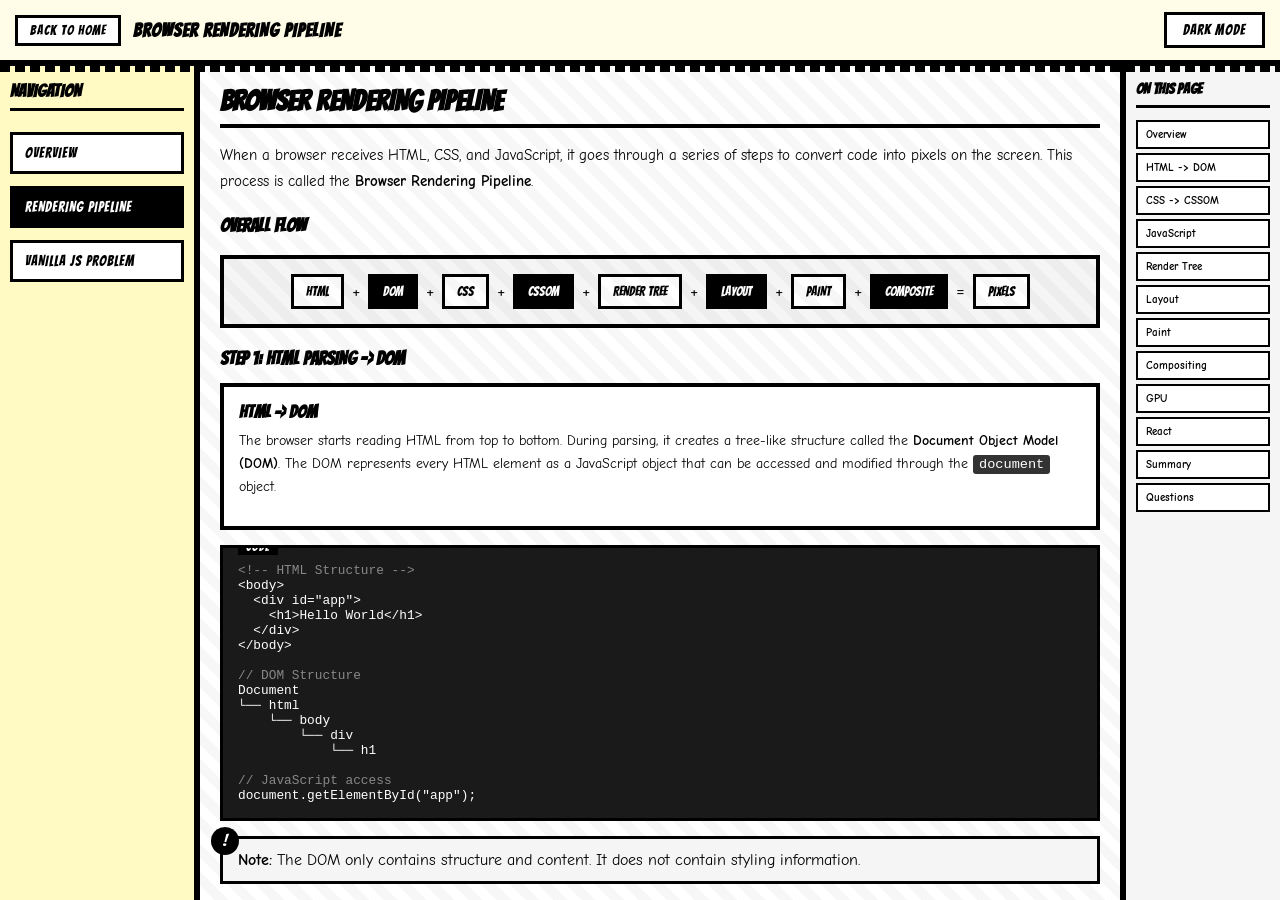
==== Browser_Rendering_Pipeline.html @ 11d9b0b7 "Update site" ====
<!DOCTYPE html>
<html lang="en">
<head>
    <meta charset="UTF-8">
    <meta name="viewport" content="width=device-width, initial-scale=1.0">
    <title>Browser Rendering Pipeline</title>
    <style>
        @import url('https://fonts.googleapis.com/css2?family=Bangers&family=Comic+Neue:wght@400;700&display=swap');

        * {
            margin: 0;
            padding: 0;
            box-sizing: border-box;
        }

        html, body {
            height: 100%;
            overflow: hidden;
        }

        body {
            font-family: 'Comic Neue', cursive;
            background-color: #FFFFFF;
            color: #000000;
            transition: background-color 0.4s ease, color 0.4s ease;
        }

        body.dark {
            background-color: #1A1A1A;
            color: #E0E0E0;
        }

        .layout {
            display: flex;
            flex-direction: column;
            height: 100vh;
        }

        .main-wrapper {
            display: flex;
            flex: 1;
            overflow: hidden;
        }

        /* Header */
        .header {
            padding: 12px 15px;
            display: flex;
            justify-content: space-between;
            align-items: center;
            border-bottom: 6px solid #000;
            background-color: #FFFDE7;
            position: relative;
            z-index: 100;
            transition: background-color 0.4s ease, border-color 0.4s ease;
        }

        body.dark .header {
            background-color: #2A2A2A;
            border-color: #444;
        }

        .header::after {
            content: '';
            position: absolute;
            bottom: -12px;
            left: 0;
            right: 0;
            height: 6px;
            background: repeating-linear-gradient(
                90deg,
                #000 0px,
                #000 10px,
                transparent 10px,
                transparent 15px
            );
        }

        body.dark .header::after {
            background: repeating-linear-gradient(
                90deg,
                #444 0px,
                #444 10px,
                transparent 10px,
                transparent 15px
            );
        }

        .header-left {
            display: flex;
            align-items: center;
            gap: 12px;
        }

        /* Hamburger Menu */
        .hamburger {
            display: none;
            flex-direction: column;
            cursor: pointer;
            padding: 5px;
            z-index: 200;
        }

        .hamburger span {
            width: 25px;
            height: 3px;
            background-color: #000;
            margin: 3px 0;
            transition: all 0.3s ease;
            border-radius: 2px;
        }

        body.dark .hamburger span {
            background-color: #FFF;
        }

        .hamburger.active span:nth-child(1) {
            transform: rotate(45deg) translate(5px, 5px);
        }

        .hamburger.active span:nth-child(2) {
            opacity: 0;
        }

        .hamburger.active span:nth-child(3) {
            transform: rotate(-45deg) translate(7px, -6px);
        }

        .back-button {
            padding: 6px 12px;
            border: 3px solid #000;
            cursor: pointer;
            font-family: 'Bangers', cursive;
            font-size: 0.8rem;
            letter-spacing: 1px;
            text-transform: uppercase;
            background-color: #FFF;
            color: #000;
            text-decoration: none;
            transition: all 0.3s ease;
        }

        body.dark .back-button {
            background-color: #444;
            color: #FFF;
            border-color: #666;
        }

        .back-button:hover {
            transform: rotate(-2deg) scale(1.05);
        }

        .header h1 {
            font-family: 'Bangers', cursive;
            font-size: 1.2rem;
            letter-spacing: 1px;
            text-transform: uppercase;
        }

        /* Theme Toggle Button */
        .theme-toggle {
            padding: 8px 16px;
            border: 3px solid #000;
            cursor: pointer;
            font-family: 'Bangers', cursive;
            font-size: 0.85rem;
            letter-spacing: 1px;
            text-transform: uppercase;
            background-color: #FFF;
            color: #000;
            transition: all 0.3s ease;
        }

        body.dark .theme-toggle {
            background-color: #444;
            color: #FFF;
            border-color: #666;
        }

        .theme-toggle:hover {
            transform: rotate(-2deg) scale(1.05);
        }

        /* Left Sidebar */
        .sidebar-left {
            width: 200px;
            min-width: 200px;
            padding: 15px 10px;
            border-right: 6px solid #000;
            background-color: #FFF9C4;
            overflow-y: auto;
            overflow-x: hidden;
            transition: all 0.4s ease;
            scroll-behavior: auto;
        }

        body.dark .sidebar-left {
            background-color: #252525;
            border-color: #444;
        }

        .sidebar-left h2 {
            font-family: 'Bangers', cursive;
            font-size: 1.1rem;
            margin-bottom: 15px;
            padding-bottom: 8px;
            border-bottom: 3px solid #000;
            text-transform: uppercase;
        }

        body.dark .sidebar-left h2 {
            border-color: #555;
        }

        .nav-list {
            list-style: none;
            display: flex;
            flex-direction: column;
        }

        .nav-item {
            padding: 10px 12px;
            margin: 6px 0;
            border: 3px solid #000;
            cursor: pointer;
            font-family: 'Bangers', cursive;
            font-size: 0.9rem;
            letter-spacing: 1px;
            text-transform: uppercase;
            background-color: #FFF;
            transition: background-color 0.3s ease, color 0.3s ease;
            order: 0;
        }

        body.dark .nav-item {
            background-color: #333;
            border-color: #555;
            color: #E0E0E0;
        }

        .nav-item.active {
            background-color: #000;
            color: #FFF;
            order: 0;
        }

        .nav-item:hover {
            background-color: #333;
            color: #FFF;
        }

        /* Main Content */
        .content {
            flex: 1;
            padding: 20px;
            background-color: #FFFFFF;
            overflow-y: auto;
            overflow-x: hidden;
            transition: background-color 0.4s ease;
        }

        body.dark .content {
            background-color: #1E1E1E;
        }

        .content::-webkit-scrollbar {
            width: 8px;
        }

        .content::-webkit-scrollbar-track {
            background: inherit;
        }

        .content::-webkit-scrollbar-thumb {
            background: #000;
            border-radius: 4px;
        }

        body.dark .content::-webkit-scrollbar-thumb {
            background: #555;
        }

        .content h2 {
            font-family: 'Bangers', cursive;
            font-size: 1.6rem;
            margin-bottom: 15px;
            padding-bottom: 8px;
            border-bottom: 4px solid #000;
            text-transform: uppercase;
        }

        body.dark .content h2 {
            border-color: #555;
        }

        .content h3 {
            font-family: 'Bangers', cursive;
            font-size: 1.2rem;
            margin-top: 20px;
            margin-bottom: 10px;
            text-transform: uppercase;
        }

        .content p {
            line-height: 1.7;
            margin-bottom: 12px;
            font-size: 0.95rem;
        }

        .content ul {
            margin: 10px 0;
            padding-left: 20px;
        }

        .content li {
            margin: 5px 0;
            font-size: 0.9rem;
        }

        .content strong {
            font-weight: 700;
        }

        .content code {
            background-color: #333;
            color: #FFF;
            padding: 2px 6px;
            border-radius: 3px;
            font-family: 'Courier New', monospace;
            font-size: 0.85rem;
        }

        body.dark .content code {
            background-color: #555;
        }

        /* Flow Diagram */
        .flow-diagram {
            display: flex;
            flex-wrap: wrap;
            justify-content: center;
            gap: 8px;
            margin: 20px 0;
            padding: 15px;
            border: 4px solid #000;
            background-color: #F5F5F5;
        }

        body.dark .flow-diagram {
            background-color: #222;
            border-color: #555;
        }

        .flow-box {
            padding: 8px 12px;
            border: 3px solid #000;
            font-family: 'Bangers', cursive;
            font-size: 0.8rem;
            text-transform: uppercase;
            background-color: #FFF;
            text-align: center;
        }

        body.dark .flow-box {
            background-color: #333;
            border-color: #555;
        }

        .flow-box.highlight {
            background-color: #000;
            color: #FFF;
        }

        body.dark .flow-box.highlight {
            background-color: #666;
            border-color: #888;
        }

        .flow-arrow {
            font-size: 1.2rem;
            display: flex;
            align-items: center;
        }

        /* Pipeline Step Card */
        .pipeline-step {
            padding: 15px;
            border: 4px solid #000;
            position: relative;
            background-color: #FFF;
            margin: 15px 0;
        }

        body.dark .pipeline-step {
            background-color: #2A2A2A;
            border-color: #555;
        }

        .pipeline-step::before {
            content: '';
            position: absolute;
            top: 6px;
            left: 6px;
            right: -6px;
            bottom: -6px;
            border: 3px solid #000;
            z-index: -1;
        }

        body.dark .pipeline-step::before {
            border-color: #444;
        }

        .pipeline-step h4 {
            font-family: 'Bangers', cursive;
            font-size: 1.1rem;
            margin-bottom: 8px;
            text-transform: uppercase;
        }

        .pipeline-step p {
            font-size: 0.9rem;
            line-height: 1.6;
        }

        /* Code Block */
        .code-block {
            background-color: #1A1A1A;
            color: #FFF;
            padding: 15px;
            border: 3px solid #000;
            margin: 12px 0;
            font-family: 'Courier New', monospace;
            font-size: 0.8rem;
            overflow-x: auto;
            position: relative;
            white-space: pre-wrap;
        }

        body.dark .code-block {
            border-color: #555;
        }

        .code-block::before {
            content: 'CODE';
            position: absolute;
            top: -10px;
            left: 15px;
            background-color: #000;
            color: #FFF;
            padding: 2px 8px;
            font-family: 'Bangers', cursive;
            font-size: 0.75rem;
            letter-spacing: 1px;
        }

        .code-block .comment {
            color: #888;
        }

        .code-block .keyword {
            color: #DDD;
        }

        .code-block .string {
            color: #AAA;
        }

        /* Info Box */
        .info-box {
            padding: 12px 15px;
            border: 3px solid #000;
            margin: 15px 0;
            position: relative;
            background-color: #F5F5F5;
        }

        body.dark .info-box {
            background-color: #2A2A2A;
            border-color: #555;
        }

        .info-box::before {
            content: '!';
            position: absolute;
            top: -12px;
            left: -12px;
            width: 28px;
            height: 28px;
            background-color: #000;
            color: #FFF;
            border-radius: 50%;
            display: flex;
            align-items: center;
            justify-content: center;
            font-family: 'Bangers', cursive;
            font-size: 1rem;
        }

        /* Performance Box */
        .perf-box {
            padding: 12px 15px;
            border: 3px solid #000;
            margin: 15px 0;
            background-color: #E8E8E8;
        }

        body.dark .perf-box {
            background-color: #333;
            border-color: #666;
        }

        .perf-box h4 {
            font-family: 'Bangers', cursive;
            font-size: 1rem;
            margin-bottom: 8px;
            text-transform: uppercase;
        }

        .perf-fast {
            border-left: 8px solid #000;
        }

        body.dark .perf-fast {
            border-left-color: #888;
        }

        .perf-medium {
            border-left: 8px solid #666;
        }

        .perf-slow {
            border-left: 8px solid #333;
        }

        /* Right Sidebar */
        .sidebar-right {
            width: 160px;
            min-width: 160px;
            padding: 15px 10px;
            border-left: 6px solid #000;
            background-color: #F5F5F5;
            overflow: hidden;
        }

        body.dark .sidebar-right {
            background-color: #252525;
            border-color: #444;
        }

        .sidebar-right h3 {
            font-family: 'Bangers', cursive;
            font-size: 0.95rem;
            margin-bottom: 12px;
            padding-bottom: 8px;
            border-bottom: 3px solid #000;
            text-transform: uppercase;
        }

        body.dark .sidebar-right h3 {
            border-color: #555;
        }

        .toc-list {
            list-style: none;
        }

        .toc-item {
            padding: 6px 8px;
            margin: 4px 0;
            font-size: 0.7rem;
            cursor: pointer;
            border: 2px solid #000;
            font-family: 'Comic Neue', cursive;
            font-weight: 700;
            transition: all 0.3s ease;
            background-color: #FFF;
        }

        body.dark .toc-item {
            background-color: #333;
            border-color: #555;
            color: #E0E0E0;
        }

        .toc-item:hover {
            background-color: #000;
            color: #FFF;
            transform: translateX(3px);
        }

        .toc-item.sub {
            padding-left: 12px;
            font-size: 0.65rem;
            border-style: dashed;
        }

        /* Action lines effect */
        .action-lines {
            position: relative;
        }

        .action-lines::before {
            content: '';
            position: absolute;
            top: 0;
            left: 0;
            right: 0;
            bottom: 0;
            background: repeating-linear-gradient(
                45deg,
                transparent,
                transparent 10px,
                rgba(0,0,0,0.03) 10px,
                rgba(0,0,0,0.03) 20px
            );
            pointer-events: none;
        }

        body.dark .action-lines::before {
            background: repeating-linear-gradient(
                45deg,
                transparent,
                transparent 10px,
                rgba(255,255,255,0.02) 10px,
                rgba(255,255,255,0.02) 20px
            );
        }

        /* Mobile Overlay */
        .sidebar-overlay {
            display: none;
            position: fixed;
            top: 0;
            left: 0;
            right: 0;
            bottom: 0;
            background-color: rgba(0,0,0,0.5);
            z-index: 150;
            opacity: 0;
            transition: opacity 0.3s ease;
        }

        .sidebar-overlay.active {
            display: block;
            opacity: 1;
        }

        /* Mobile */
        @media (max-width: 768px) {
            .hamburger {
                display: flex;
            }

            .back-button {
                display: none;
            }

            .sidebar-left {
                position: fixed;
                top: 0;
                left: -250px;
                width: 250px;
                height: 100vh;
                z-index: 160;
                padding-top: 70px;
                transition: left 0.3s ease;
            }

            .sidebar-left.active {
                left: 0;
            }

            .sidebar-right {
                display: none;
            }

            .content {
                padding: 15px;
            }

            .content h2 {
                font-size: 1.3rem;
            }

            .flow-diagram {
                flex-direction: column;
                align-items: center;
            }

            .flow-arrow {
                transform: rotate(90deg);
            }

            .header h1 {
                font-size: 1rem;
            }
        }

        /* Tablet */
        @media (min-width: 769px) and (max-width: 1024px) {
            .sidebar-left {
                width: 180px;
                min-width: 180px;
            }

            .sidebar-right {
                width: 150px;
                min-width: 150px;
            }
        }

        /* Desktop */
        @media (min-width: 1025px) and (max-width: 1440px) {
            .content h2 {
                font-size: 1.8rem;
            }
        }

        /* Large Desktop */
        @media (min-width: 1441px) {
            .sidebar-left {
                width: 240px;
                min-width: 240px;
            }

            .sidebar-right {
                width: 220px;
                min-width: 220px;
            }

            .content {
                max-width: 1000px;
            }

            .content h2 {
                font-size: 2.2rem;
            }
        }
    </style>
</head>
<body>
    <div class="layout">
        <header class="header">
            <div class="header-left">
                <div class="hamburger" onclick="toggleSidebar()">
                    <span></span>
                    <span></span>
                    <span></span>
                </div>
                <a href="index.html" class="back-button">Back to Home</a>
                <h1>Browser Rendering Pipeline</h1>
            </div>
            <button class="theme-toggle" onclick="toggleTheme()">DARK MODE</button>
        </header>

        <div class="sidebar-overlay" onclick="toggleSidebar()"></div>

        <div class="main-wrapper">
            <aside class="sidebar-left">
                <h2>Navigation</h2>
                <ul class="nav-list">
                    <li class="nav-item" onclick="setActive(this); window.location.href='React_Documentation.html'">Overview</li>
                    <li class="nav-item active" onclick="setActive(this)">Rendering Pipeline</li>
                    <li class="nav-item" onclick="setActive(this); window.location.href='Vanilla_JS_Problem.html'">Vanilla JS Problem</li>
                </ul>
            </aside>

            <main class="content action-lines">
                <h2 id="overview">Browser Rendering Pipeline</h2>
                
                <p>
                    When a browser receives HTML, CSS, and JavaScript, it goes through a series of steps 
                    to convert code into pixels on the screen. This process is called the 
                    <strong>Browser Rendering Pipeline</strong>.
                </p>

                <h3>Overall Flow</h3>

                <div class="flow-diagram">
                    <div class="flow-box">HTML</div>
                    <span class="flow-arrow">+</span>
                    <div class="flow-box highlight">DOM</div>
                    <span class="flow-arrow">+</span>
                    <div class="flow-box">CSS</div>
                    <span class="flow-arrow">+</span>
                    <div class="flow-box highlight">CSSOM</div>
                    <span class="flow-arrow">+</span>
                    <div class="flow-box">Render Tree</div>
                    <span class="flow-arrow">+</span>
                    <div class="flow-box highlight">Layout</div>
                    <span class="flow-arrow">+</span>
                    <div class="flow-box">Paint</div>
                    <span class="flow-arrow">+</span>
                    <div class="flow-box highlight">Composite</div>
                    <span class="flow-arrow">=</span>
                    <div class="flow-box">Pixels</div>
                </div>

                <!-- Step 1 -->
                <h3 id="step1">Step 1: HTML Parsing -> DOM</h3>
                
                <div class="pipeline-step">
                    <h4>HTML -> DOM</h4>
                    <p>
                        The browser starts reading HTML from top to bottom. During parsing, it creates a 
                        tree-like structure called the <strong>Document Object Model (DOM)</strong>. The DOM 
                        represents every HTML element as a JavaScript object that can be accessed and 
                        modified through the <code>document</code> object.
                    </p>
                </div>

                <div class="code-block"><span class="comment">&lt;!-- HTML Structure --&gt;</span>
&lt;body&gt;
  &lt;div id="app"&gt;
    &lt;h1&gt;Hello World&lt;/h1&gt;
  &lt;/div&gt;
&lt;/body&gt;

<span class="comment">// DOM Structure</span>
Document
└── html
    └── body
        └── div
            └── h1

<span class="comment">// JavaScript access</span>
document.getElementById("app");</div>

                <div class="info-box">
                    <strong>Note:</strong> The DOM only contains structure and content. It does not contain styling information.
                </div>

                <!-- Step 2 -->
                <h3 id="step2">Step 2: CSS Parsing -> CSSOM</h3>
                
                <div class="pipeline-step">
                    <h4>CSS -> CSSOM</h4>
                    <p>
                        The browser downloads and parses CSS files. It converts all CSS rules into another 
                        tree called the <strong>CSS Object Model (CSSOM)</strong>. Unlike the DOM, the CSSOM 
                        contains styling information only.
                    </p>
                </div>

                <div class="code-block"><span class="comment">/* CSS Example */</span>
h1 {
  color: blue;
  font-size: 24px;
}

<span class="comment">// CSSOM stores:</span>
- Selectors
- Specificity
- Inheritance rules
- Computed styles</div>

                <!-- Step 3 -->
                <h3 id="step3">Step 3: JavaScript Execution</h3>
                
                <div class="pipeline-step">
                    <h4>JavaScript Modifies DOM & CSSOM</h4>
                    <p>
                        JavaScript can modify both the DOM and CSSOM. Because JavaScript can change HTML 
                        and CSS, the browser often pauses rendering while executing synchronous JavaScript. 
                        This is why large JavaScript files can delay page rendering.
                    </p>
                </div>

                <div class="code-block"><span class="comment">// JavaScript can change content</span>
document.querySelector("h1").textContent = "New Text";

<span class="comment">// This can trigger re-rendering</span></div>

                <!-- Step 4 -->
                <h3 id="step4">Step 4: DOM + CSSOM -> Render Tree</h3>
                
                <div class="pipeline-step">
                    <h4>Render Tree Construction</h4>
                    <p>
                        The browser combines the DOM and CSSOM to create the <strong>Render Tree</strong>. 
                        The Render Tree contains only elements that need visual rendering.
                    </p>
                </div>

                <div class="code-block"><span class="comment">&lt;!-- Example --&gt;</span>
&lt;div&gt;Hello&lt;/div&gt;
&lt;div style="display:none"&gt;Hidden&lt;/div&gt;

<span class="comment">// Second div is excluded from Render Tree</span>

<span class="comment">// Important:</span>
- display: none  -> Removed from Render Tree
- visibility: hidden -> Present but invisible</div>

                <!-- Step 5 -->
                <h3 id="step5">Step 5: Layout (Reflow)</h3>
                
                <div class="pipeline-step">
                    <h4>Calculate Positions</h4>
                    <p>
                        Once the Render Tree is ready, the browser calculates width, height, position, 
                        margins, padding, and borders for every visible element. This process is called 
                        <strong>Layout</strong> or <strong>Reflow</strong>.
                    </p>
                </div>

                <div class="code-block"><span class="comment">/* Layout Calculation Example */</span>
.container { width: 500px; }
.box { width: 50%; }

<span class="comment">// Browser calculates:</span>
50% of 500px = 250px

<span class="comment">// Properties that trigger Layout:</span>
width, height, margin, padding,
font-size, display, position</div>

                <div class="info-box">
                    <strong>Note:</strong> Layout is expensive because changing one element may require 
                    recalculating many others.
                </div>

                <!-- Step 6 -->
                <h3 id="step6">Step 6: Paint</h3>
                
                <div class="pipeline-step">
                    <h4>Fill Pixels</h4>
                    <p>
                        After positions are known, the browser paints visual details including text, colors, 
                        borders, shadows, images, gradients, and backgrounds. Paint converts instructions 
                        into drawing commands. Layout already decided where elements go.
                    </p>
                </div>

                <div class="code-block"><span class="comment">/* Paint draws these visual properties */</span>
.box {
  background: blue;
  border: 2px solid black;
  box-shadow: 2px 2px 5px gray;
}

<span class="comment">// Paint includes:</span>
- Text, Colors, Borders
- Shadows, Images
- Gradients, Backgrounds</div>

                <!-- Step 7 -->
                <h3 id="step7">Step 7: Compositing</h3>
                
                <div class="pipeline-step">
                    <h4>Layer Assembly</h4>
                    <p>
                        Modern browsers split the page into multiple layers (fixed elements, transform 
                        animations, opacity animations, video, canvas). Each layer is painted separately, 
                        then the browser combines all layers into the final image. This is called 
                        <strong>Compositing</strong>.
                    </p>
                </div>

                <div class="flow-diagram" style="flex-direction: column; align-items: center;">
                    <div class="flow-box">Layer 1</div>
                    <span class="flow-arrow">+</span>
                    <div class="flow-box">Layer 2</div>
                    <span class="flow-arrow">+</span>
                    <div class="flow-box">Layer N</div>
                    <span class="flow-arrow">=</span>
                    <div class="flow-box highlight">Final Frame</div>
                </div>

                <!-- GPU -->
                <h3 id="gpu">GPU Acceleration</h3>
                
                <div class="pipeline-step">
                    <h4>Hardware Acceleration</h4>
                    <p>
                        Certain CSS properties can be handled almost entirely by the GPU. The best examples 
                        are <code>transform</code> and <code>opacity</code>. These typically skip Layout 
                        and Paint, only requiring Compositing, making animations much smoother.
                    </p>
                </div>

                <div class="perf-box perf-fast">
                    <h4>Fastest - Only Composite</h4>
                    <p><code>transform</code>, <code>opacity</code></p>
                </div>

                <div class="perf-box perf-medium">
                    <h4>Medium - Paint + Composite</h4>
                    <p><code>background-color</code>, <code>color</code>, <code>box-shadow</code></p>
                </div>

                <div class="perf-box perf-slow">
                    <h4>Slow - Layout + Paint + Composite</h4>
                    <p><code>width</code>, <code>height</code>, <code>margin</code>, <code>padding</code>, <code>top</code>, <code>left</code>, <code>font-size</code>, <code>display</code></p>
                </div>

                <!-- React -->
                <h3 id="react">React & Rendering Pipeline</h3>
                
                <div class="pipeline-step">
                    <h4>What Happens When React Updates UI?</h4>
                    <p>
                        React updates the Virtual DOM first, then compares old vs new Virtual DOM (Reconciliation). 
                        React then updates only the necessary real DOM nodes. After DOM changes, the browser 
                        runs parts of the rendering pipeline again.
                    </p>
                </div>

                <div class="flow-diagram">
                    <div class="flow-box">DOM Change</div>
                    <span class="flow-arrow">+</span>
                    <div class="flow-box highlight">Render Tree</div>
                    <span class="flow-arrow">+</span>
                    <div class="flow-box">Layout</div>
                    <span class="flow-arrow">+</span>
                    <div class="flow-box highlight">Paint</div>
                    <span class="flow-arrow">+</span>
                    <div class="flow-box">Composite</div>
                </div>

                <div class="info-box">
                    <strong>Note:</strong> The browser does not necessarily repeat the entire pipeline from 
                    scratch. It performs only the minimum work required.
                </div>

                <!-- Summary -->
                <h3 id="summary">Final Summary</h3>
                
                <div class="pipeline-step">
                    <h4>10 Key Points</h4>
                    <p>
                        1. Browser parses HTML -> DOM<br>
                        2. Browser parses CSS -> CSSOM<br>
                        3. JavaScript executes and may modify DOM/CSSOM<br>
                        4. DOM + CSSOM -> Render Tree<br>
                        5. Layout calculates size and position<br>
                        6. Paint draws pixels<br>
                        7. Composite combines layers<br>
                        8. GPU helps composite layers efficiently<br>
                        9. React minimizes DOM changes, reducing rendering work<br>
                        10. <code>transform</code> and <code>opacity</code> are most performant for animations
                    </p>
                </div>

                <!-- Questions Section -->
                <h3 id="questions">Questions to Think About</h3>

                <div class="pipeline-step" style="border-color: #333;">
                    <h4>Q1</h4>
                    <p>
                        Every time you manipulate the DOM, does it lead to re-rendering or recalculate?
                    </p>
                </div>

                <div class="pipeline-step" style="border-color: #333;">
                    <h4>Q2</h4>
                    <p>
                        Is re-rendering equal to refresh?
                    </p>
                </div>

                <div class="pipeline-step" style="border-color: #333;">
                    <h4>Q3</h4>
                    <p>
                        Does one small thing lead to the whole DOM recalculate and repaint?
                    </p>
                </div>
            </main>

            <aside class="sidebar-right">
                <h3>On This Page</h3>
                <ul class="toc-list">
                    <li class="toc-item" onclick="scrollToSection('overview')">Overview</li>
                    <li class="toc-item" onclick="scrollToSection('step1')">HTML -> DOM</li>
                    <li class="toc-item" onclick="scrollToSection('step2')">CSS -> CSSOM</li>
                    <li class="toc-item" onclick="scrollToSection('step3')">JavaScript</li>
                    <li class="toc-item" onclick="scrollToSection('step4')">Render Tree</li>
                    <li class="toc-item" onclick="scrollToSection('step5')">Layout</li>
                    <li class="toc-item" onclick="scrollToSection('step6')">Paint</li>
                    <li class="toc-item" onclick="scrollToSection('step7')">Compositing</li>
                    <li class="toc-item" onclick="scrollToSection('gpu')">GPU</li>
                    <li class="toc-item" onclick="scrollToSection('react')">React</li>
                    <li class="toc-item" onclick="scrollToSection('summary')">Summary</li>
                    <li class="toc-item" onclick="scrollToSection('questions')">Questions</li>
                </ul>
            </aside>
        </div>
    </div>

    <script>
        function toggleTheme() {
            document.body.classList.toggle('dark');
            const btn = document.querySelector('.theme-toggle');
            if (document.body.classList.contains('dark')) {
                btn.textContent = 'LIGHT MODE';
            } else {
                btn.textContent = 'DARK MODE';
            }
        }

        function toggleSidebar() {
            const sidebar = document.querySelector('.sidebar-left');
            const hamburger = document.querySelector('.hamburger');
            const overlay = document.querySelector('.sidebar-overlay');
            
            sidebar.classList.toggle('active');
            hamburger.classList.toggle('active');
            overlay.classList.toggle('active');
        }

        function setActive(element) {
            document.querySelectorAll('.nav-item').forEach(item => {
                item.classList.remove('active');
            });
            element.classList.add('active');
            
            if (window.innerWidth <= 768) {
                toggleSidebar();
            }
        }

        window.addEventListener('load', function() {
            const sidebar = document.querySelector('.sidebar-left');
            if (sidebar) {
                sidebar.scrollTop = 0;
            }
        });

        function scrollToSection(id) {
            const element = document.getElementById(id);
            const contentArea = document.querySelector('.content');
            if (element && contentArea) {
                const elementPosition = element.offsetTop;
                contentArea.scrollTo({
                    top: elementPosition,
                    behavior: 'smooth'
                });
            }
        }
    </script>
</body>
</html>
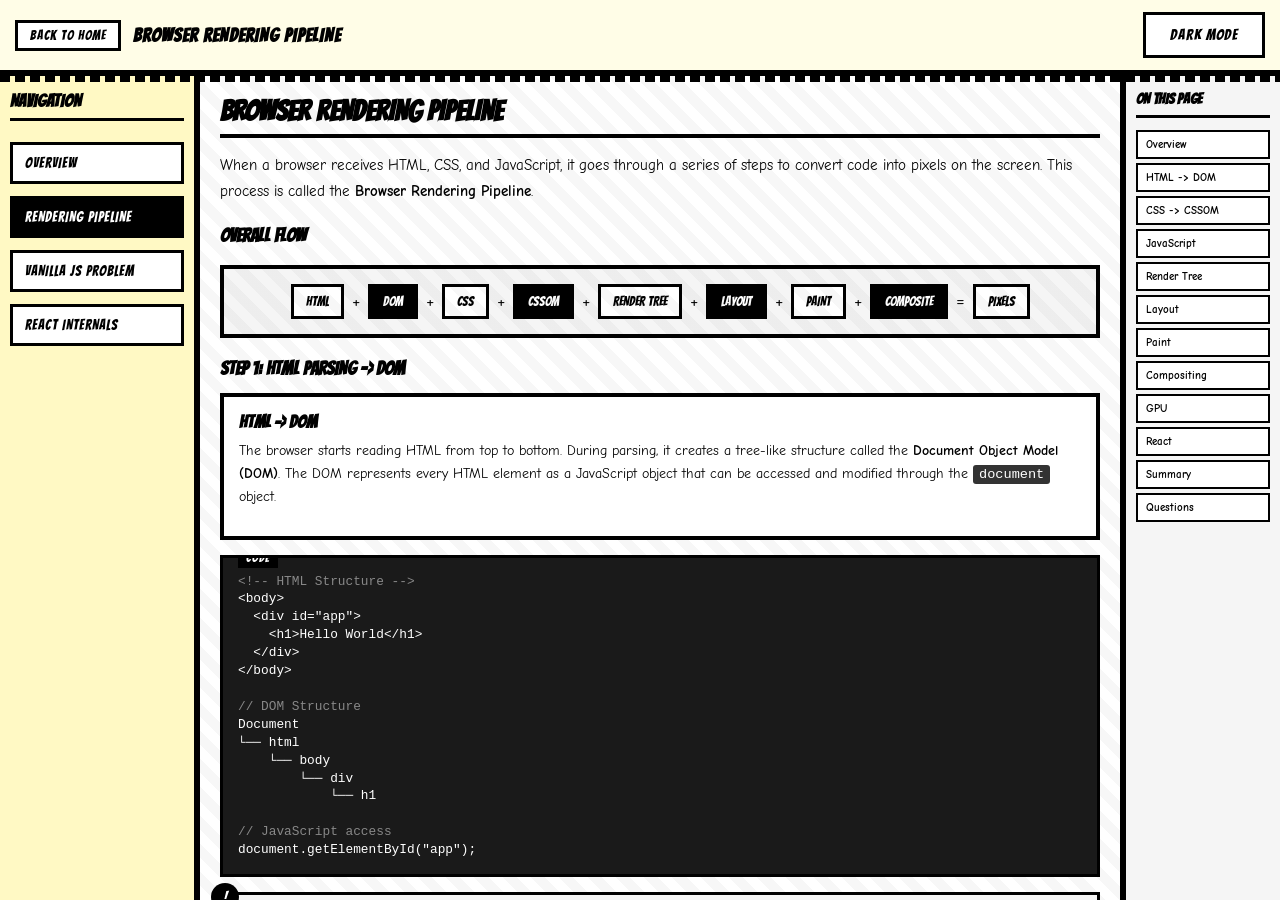
==== commit e0ccce3b: "deploy: fa65108af0132cb6c87d89ac61eff95d7ce162fc" ====
--- a/Browser_Rendering_Pipeline.html
+++ b/Browser_Rendering_Pipeline.html
@@ -4,7 +4,7 @@
     <meta charset="UTF-8">
     <meta name="viewport" content="width=device-width, initial-scale=1.0">
     <title>Browser Rendering Pipeline</title>
-    <style>
+    <link rel="stylesheet" href="theme.css">    <style>
         @import url('https://fonts.googleapis.com/css2?family=Bangers&family=Comic+Neue:wght@400;700&display=swap');
 
         * {
@@ -741,17 +741,17 @@
 </head>
 <body>
     <div class="layout">
-        <header class="header">
+        <header class="header comic-header">
             <div class="header-left">
                 <div class="hamburger" onclick="toggleSidebar()">
                     <span></span>
                     <span></span>
                     <span></span>
                 </div>
-                <a href="index.html" class="back-button">Back to Home</a>
-                <h1>Browser Rendering Pipeline</h1>
+                <a href="index.html" class="comic-btn comic-btn-secondary" style="padding: 6px 12px; font-size: 0.8rem;">Back to Home</a>
+                <h1 class="comic-title">Browser Rendering Pipeline</h1>
             </div>
-            <button class="theme-toggle" onclick="toggleTheme()">DARK MODE</button>
+            <button class="comic-btn comic-btn-secondary" onclick="toggleTheme()">DARK MODE</button>
         </header>
 
         <div class="sidebar-overlay" onclick="toggleSidebar()"></div>
@@ -763,6 +763,7 @@
                     <li class="nav-item" onclick="setActive(this); window.location.href='React_Documentation.html'">Overview</li>
                     <li class="nav-item active" onclick="setActive(this)">Rendering Pipeline</li>
                     <li class="nav-item" onclick="setActive(this); window.location.href='Vanilla_JS_Problem.html'">Vanilla JS Problem</li>
+                    <li class="nav-item" onclick="setActive(this); window.location.href='React_Internals.html'">React Internals</li>
                 </ul>
             </aside>
 
--- a/theme.css
+++ b/theme.css
@@ -0,0 +1,463 @@
+/* ================================
+   COMIC THEME - SHARED STYLESHEET
+   ================================ */
+
+@import url('https://fonts.googleapis.com/css2?family=Bangers&family=Comic+Neue:wght@400;700&display=swap');
+
+/* Base Reset */
+* {
+    margin: 0;
+    padding: 0;
+    box-sizing: border-box;
+}
+
+html, body {
+    height: 100%;
+    overflow: auto;
+}
+
+body {
+    font-family: 'Comic Neue', cursive;
+    background-color: #FFFDE7;
+    color: #000000;
+    transition: background-color 0.4s ease, color 0.4s ease;
+}
+
+body.dark {
+    background-color: #1A1A1A;
+    color: #E0E0E0;
+}
+
+/* ================================
+   TYPOGRAPHY & COLORS
+   ================================ */
+
+.comic-title {
+    font-family: 'Bangers', cursive;
+    letter-spacing: 2px;
+    text-transform: uppercase;
+}
+
+.comic-text {
+    font-family: 'Comic Neue', cursive;
+    line-height: 1.6;
+}
+
+/* ================================
+   COMIC CARD COMPONENT
+   ================================ */
+
+.comic-card {
+    background-color: #FFF;
+    border: 4px solid #000;
+    padding: 20px;
+    margin: 15px;
+    position: relative;
+    transition: all 0.3s ease;
+    box-shadow: 6px 6px 0px rgba(0, 0, 0, 0.2);
+}
+
+.comic-card::before {
+    content: '';
+    position: absolute;
+    top: 4px;
+    left: 4px;
+    right: -4px;
+    bottom: -4px;
+    border: 3px solid #000;
+    z-index: -1;
+    pointer-events: none;
+}
+
+body.dark .comic-card {
+    background-color: #2A2A2A;
+    border-color: #555;
+    box-shadow: 6px 6px 0px rgba(0, 0, 0, 0.5);
+    color: #E0E0E0;
+}
+
+body.dark .comic-card::before {
+    border-color: #555;
+}
+
+.comic-card:hover {
+    transform: translate(-2px, -2px);
+    box-shadow: 8px 8px 0px rgba(0, 0, 0, 0.3);
+}
+
+body.dark .comic-card:hover {
+    box-shadow: 8px 8px 0px rgba(0, 0, 0, 0.6);
+}
+
+.comic-card-title {
+    font-family: 'Bangers', cursive;
+    font-size: 1.3rem;
+    margin-bottom: 12px;
+    text-transform: uppercase;
+    letter-spacing: 1px;
+}
+
+.comic-card-content {
+    font-size: 0.95rem;
+    line-height: 1.5;
+}
+
+/* ================================
+   COMIC BUTTON COMPONENT
+   ================================ */
+
+.comic-btn {
+    padding: 12px 24px;
+    font-family: 'Bangers', cursive;
+    font-size: 0.95rem;
+    letter-spacing: 1px;
+    text-transform: uppercase;
+    border: 3px solid #000;
+    background-color: #FFF;
+    color: #000;
+    cursor: pointer;
+    position: relative;
+    transition: all 0.3s ease;
+    text-decoration: none;
+    display: inline-block;
+}
+
+.comic-btn::after {
+    content: '';
+    position: absolute;
+    top: 3px;
+    left: 3px;
+    right: -3px;
+    bottom: -3px;
+    border: 2px solid #000;
+    z-index: -1;
+    pointer-events: none;
+}
+
+body.dark .comic-btn {
+    background-color: #444;
+    color: #FFF;
+    border-color: #666;
+}
+
+body.dark .comic-btn::after {
+    border-color: #666;
+}
+
+.comic-btn:hover {
+    transform: rotate(-1deg) scale(1.05);
+}
+
+.comic-btn:hover::after {
+    transform: translate(-2px, -2px);
+}
+
+/* Button Variants */
+.comic-btn-primary {
+    background-color: #000;
+    color: #FFF;
+    border: 3px solid #000;
+}
+
+body.dark .comic-btn-primary {
+    background-color: #333;
+    color: #FFF;
+}
+
+.comic-btn-secondary {
+    background-color: #FFF;
+    color: #000;
+}
+
+body.dark .comic-btn-secondary {
+    background-color: #2A2A2A;
+    color: #FFF;
+}
+
+/* ================================
+   COMIC BOX COMPONENTS
+   ================================ */
+
+.comic-box {
+    border: 3px solid #000;
+    padding: 15px;
+    margin: 12px 0;
+    background-color: #FFF;
+    position: relative;
+    transition: all 0.3s ease;
+}
+
+body.dark .comic-box {
+    background-color: #2A2A2A;
+    border-color: #555;
+    color: #E0E0E0;
+}
+
+.comic-box::after {
+    content: '';
+    position: absolute;
+    top: 3px;
+    left: 3px;
+    right: -3px;
+    bottom: -3px;
+    border: 2px solid #000;
+    z-index: -1;
+    pointer-events: none;
+}
+
+body.dark .comic-box::after {
+    border-color: #555;
+}
+
+/* Info Box */
+.comic-info-box {
+    background-color: #E3F2FD;
+    border: 3px solid #1976D2;
+}
+
+body.dark .comic-info-box {
+    background-color: #1A237E;
+    border-color: #42A5F5;
+}
+
+/* Success Box */
+.comic-success-box {
+    background-color: #E8F5E9;
+    border: 3px solid #388E3C;
+}
+
+body.dark .comic-success-box {
+    background-color: #1B5E20;
+    border-color: #66BB6A;
+}
+
+/* Warning Box */
+.comic-warning-box {
+    background-color: #FFF3E0;
+    border: 3px solid #F57C00;
+}
+
+body.dark .comic-warning-box {
+    background-color: #E65100;
+    border-color: #FFB74D;
+}
+
+/* Error Box */
+.comic-error-box {
+    background-color: #FFEBEE;
+    border: 3px solid #C62828;
+}
+
+body.dark .comic-error-box {
+    background-color: #B71C1C;
+    border-color: #EF5350;
+}
+
+/* ================================
+   CODE BLOCK (Black Background)
+   ================================ */
+
+.code-block {
+    background-color: #1E1E1E;
+    color: #D4D4D4;
+    border: 2px solid #000;
+    padding: 12px;
+    margin: 12px 0;
+    overflow-x: auto;
+    font-family: 'Courier New', monospace;
+    font-size: 0.85rem;
+    line-height: 1.4;
+}
+
+.code-block code {
+    display: block;
+}
+
+/* ================================
+   COMIC LIST & ITEMS
+   ================================ */
+
+.comic-list {
+    list-style: none;
+    padding: 0;
+}
+
+.comic-list-item {
+    padding: 10px 15px;
+    margin: 8px 0;
+    border-left: 4px solid #000;
+    background-color: rgba(255, 255, 255, 0.5);
+    transition: all 0.3s ease;
+}
+
+body.dark .comic-list-item {
+    background-color: rgba(0, 0, 0, 0.3);
+    border-left-color: #555;
+}
+
+.comic-list-item:hover {
+    padding-left: 20px;
+    background-color: rgba(255, 255, 255, 0.8);
+}
+
+body.dark .comic-list-item:hover {
+    background-color: rgba(0, 0, 0, 0.5);
+}
+
+/* ================================
+   COMIC GRID LAYOUT
+   ================================ */
+
+.comic-grid {
+    display: grid;
+    grid-template-columns: repeat(auto-fit, minmax(250px, 1fr));
+    gap: 20px;
+    padding: 20px;
+}
+
+.comic-grid-item {
+    background-color: #FFF;
+    border: 3px solid #000;
+    padding: 15px;
+    position: relative;
+    transition: all 0.3s ease;
+    text-align: center;
+}
+
+body.dark .comic-grid-item {
+    background-color: #2A2A2A;
+    border-color: #555;
+}
+
+.comic-grid-item:hover {
+    transform: scale(1.05) rotate(1deg);
+}
+
+/* ================================
+   HEADER & NAVIGATION
+   ================================ */
+
+.comic-header {
+    padding: 12px 15px;
+    display: flex;
+    justify-content: space-between;
+    align-items: center;
+    border-bottom: 6px solid #000;
+    background-color: #FFF;
+    position: relative;
+    transition: background-color 0.4s ease, border-color 0.4s ease;
+}
+
+body.dark .comic-header {
+    background-color: #2A2A2A;
+    border-color: #444;
+}
+
+.comic-header::after {
+    content: '';
+    position: absolute;
+    bottom: -12px;
+    left: 0;
+    right: 0;
+    height: 6px;
+    background: repeating-linear-gradient(
+        90deg,
+        #000 0px,
+        #000 10px,
+        transparent 10px,
+        transparent 15px
+    );
+}
+
+body.dark .comic-header::after {
+    background: repeating-linear-gradient(
+        90deg,
+        #444 0px,
+        #444 10px,
+        transparent 10px,
+        transparent 15px
+    );
+}
+
+/* ================================
+   COMIC DIVIDER
+   ================================ */
+
+.comic-divider {
+    height: 4px;
+    background: repeating-linear-gradient(
+        90deg,
+        #000 0px,
+        #000 15px,
+        transparent 15px,
+        transparent 20px
+    );
+    margin: 20px 0;
+}
+
+body.dark .comic-divider {
+    background: repeating-linear-gradient(
+        90deg,
+        #555 0px,
+        #555 15px,
+        transparent 15px,
+        transparent 20px
+    );
+}
+
+/* ================================
+   RESPONSIVE DESIGN
+   ================================ */
+
+@media (max-width: 768px) {
+    .comic-card {
+        padding: 15px;
+        margin: 10px;
+        box-shadow: 4px 4px 0px rgba(0, 0, 0, 0.2);
+    }
+
+    .comic-btn {
+        padding: 10px 20px;
+        font-size: 0.85rem;
+    }
+
+    .comic-grid {
+        grid-template-columns: 1fr;
+        gap: 15px;
+        padding: 15px;
+    }
+
+    .comic-card-title {
+        font-size: 1.1rem;
+    }
+}
+
+/* ================================
+   UTILITY CLASSES
+   ================================ */
+
+.text-center {
+    text-align: center;
+}
+
+.text-bold {
+    font-weight: 700;
+}
+
+.mt-1 { margin-top: 10px; }
+.mt-2 { margin-top: 20px; }
+.mt-3 { margin-top: 30px; }
+
+.mb-1 { margin-bottom: 10px; }
+.mb-2 { margin-bottom: 20px; }
+.mb-3 { margin-bottom: 30px; }
+
+.p-1 { padding: 10px; }
+.p-2 { padding: 20px; }
+.p-3 { padding: 30px; }
+
+.w-full { width: 100%; }
+.flex { display: flex; }
+.flex-center { display: flex; justify-content: center; align-items: center; }
+.gap-1 { gap: 10px; }
+.gap-2 { gap: 20px; }
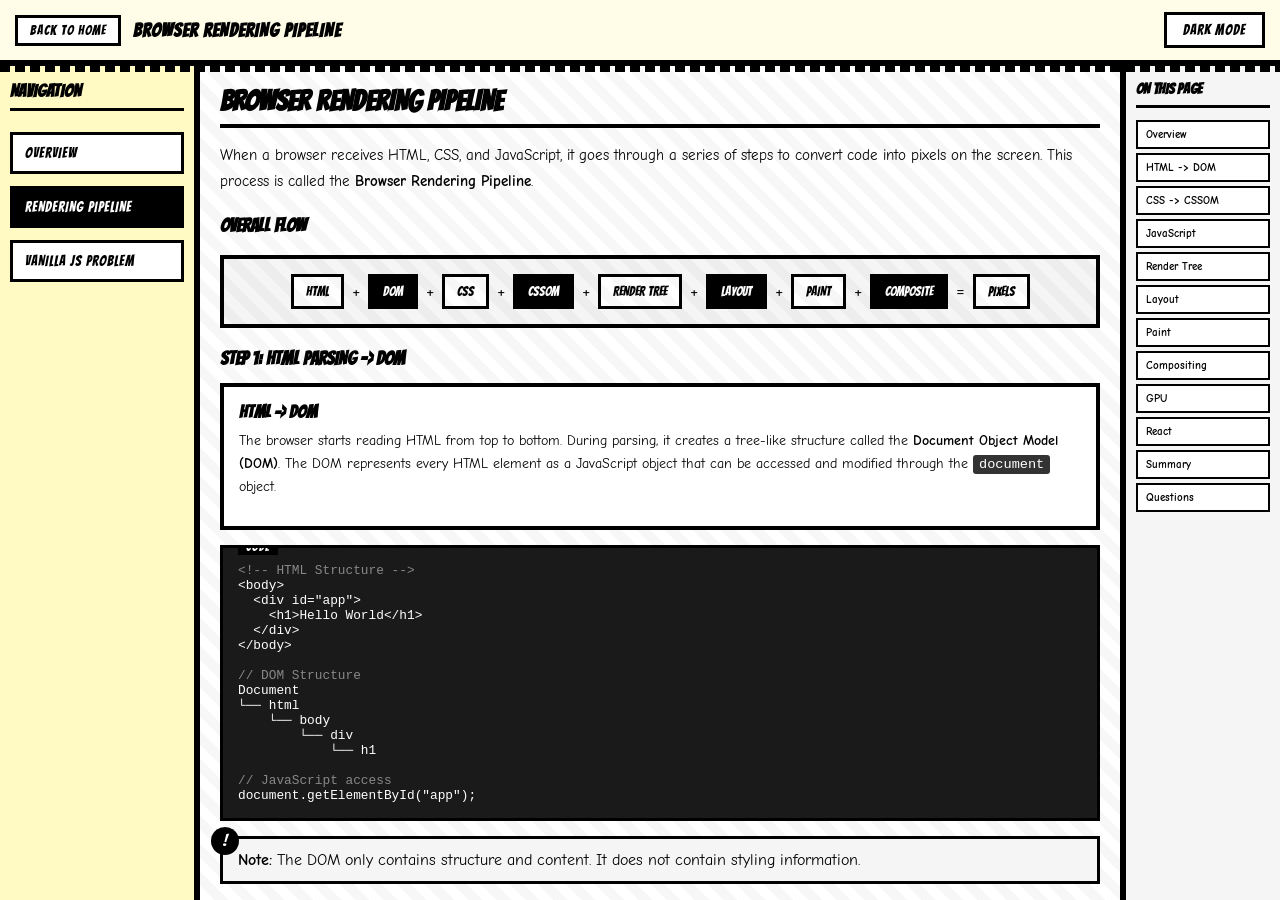
==== commit 9303a4ab: "deploy: 1bea87cba73fdfac0b874a7a68dcc38d627ce66c" ====
--- a/Browser_Rendering_Pipeline.html
+++ b/Browser_Rendering_Pipeline.html
@@ -4,7 +4,7 @@
     <meta charset="UTF-8">
     <meta name="viewport" content="width=device-width, initial-scale=1.0">
     <title>Browser Rendering Pipeline</title>
-    <link rel="stylesheet" href="theme.css">    <style>
+    <style>
         @import url('https://fonts.googleapis.com/css2?family=Bangers&family=Comic+Neue:wght@400;700&display=swap');
 
         * {
@@ -741,17 +741,17 @@
 </head>
 <body>
     <div class="layout">
-        <header class="header comic-header">
+        <header class="header">
             <div class="header-left">
                 <div class="hamburger" onclick="toggleSidebar()">
                     <span></span>
                     <span></span>
                     <span></span>
                 </div>
-                <a href="index.html" class="comic-btn comic-btn-secondary" style="padding: 6px 12px; font-size: 0.8rem;">Back to Home</a>
-                <h1 class="comic-title">Browser Rendering Pipeline</h1>
+                <a href="index.html" class="back-button">Back to Home</a>
+                <h1>Browser Rendering Pipeline</h1>
             </div>
-            <button class="comic-btn comic-btn-secondary" onclick="toggleTheme()">DARK MODE</button>
+            <button class="theme-toggle" onclick="toggleTheme()">DARK MODE</button>
         </header>
 
         <div class="sidebar-overlay" onclick="toggleSidebar()"></div>
@@ -763,7 +763,6 @@
                     <li class="nav-item" onclick="setActive(this); window.location.href='React_Documentation.html'">Overview</li>
                     <li class="nav-item active" onclick="setActive(this)">Rendering Pipeline</li>
                     <li class="nav-item" onclick="setActive(this); window.location.href='Vanilla_JS_Problem.html'">Vanilla JS Problem</li>
-                    <li class="nav-item" onclick="setActive(this); window.location.href='React_Internals.html'">React Internals</li>
                 </ul>
             </aside>
 
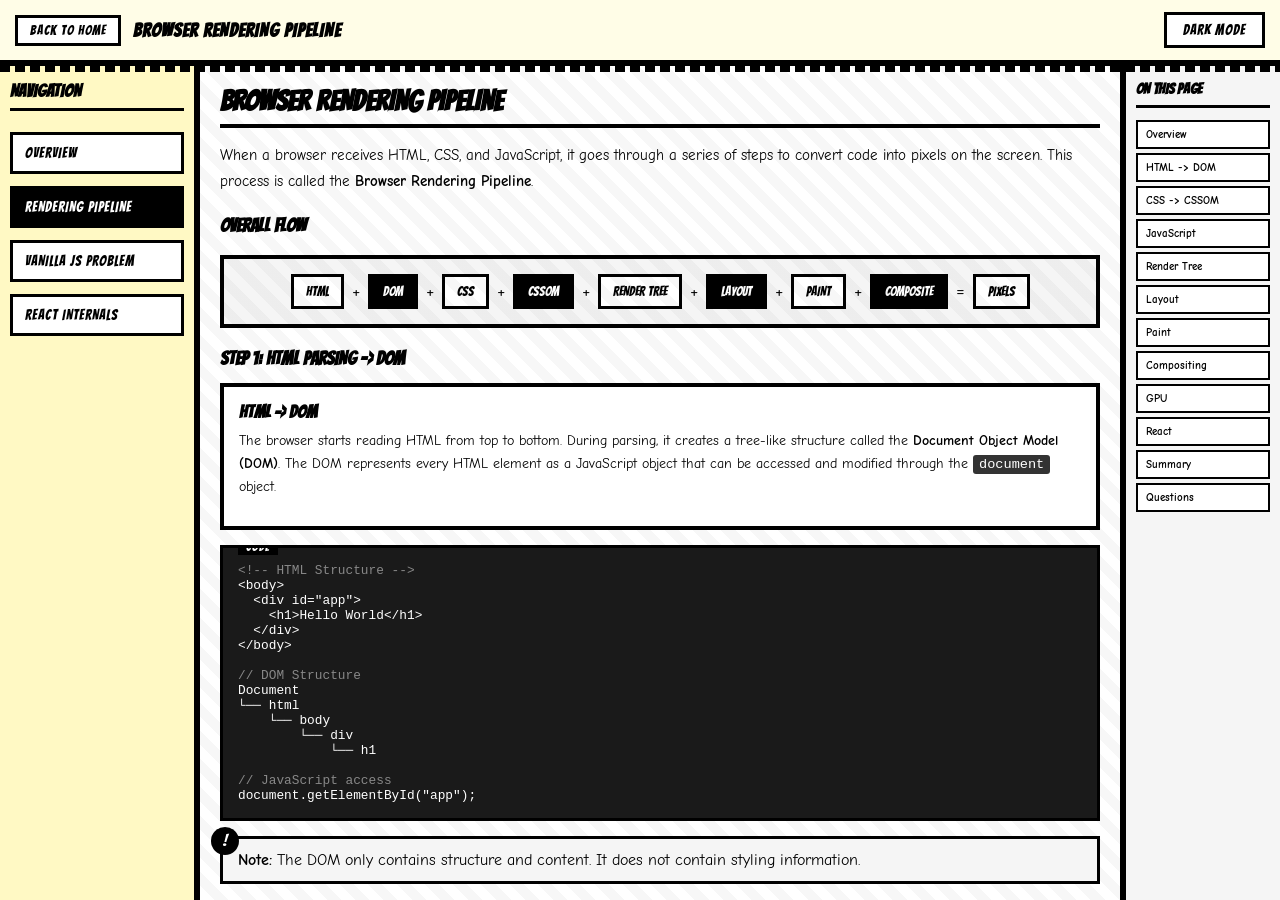
==== commit b4b5605f: "Fix navigation consistency across all pages" ====
--- a/Browser_Rendering_Pipeline.html
+++ b/Browser_Rendering_Pipeline.html
@@ -763,6 +763,7 @@
                     <li class="nav-item" onclick="setActive(this); window.location.href='React_Documentation.html'">Overview</li>
                     <li class="nav-item active" onclick="setActive(this)">Rendering Pipeline</li>
                     <li class="nav-item" onclick="setActive(this); window.location.href='Vanilla_JS_Problem.html'">Vanilla JS Problem</li>
+                    <li class="nav-item" onclick="setActive(this); window.location.href='React_Internals.html'">React Internals</li>
                 </ul>
             </aside>
 
